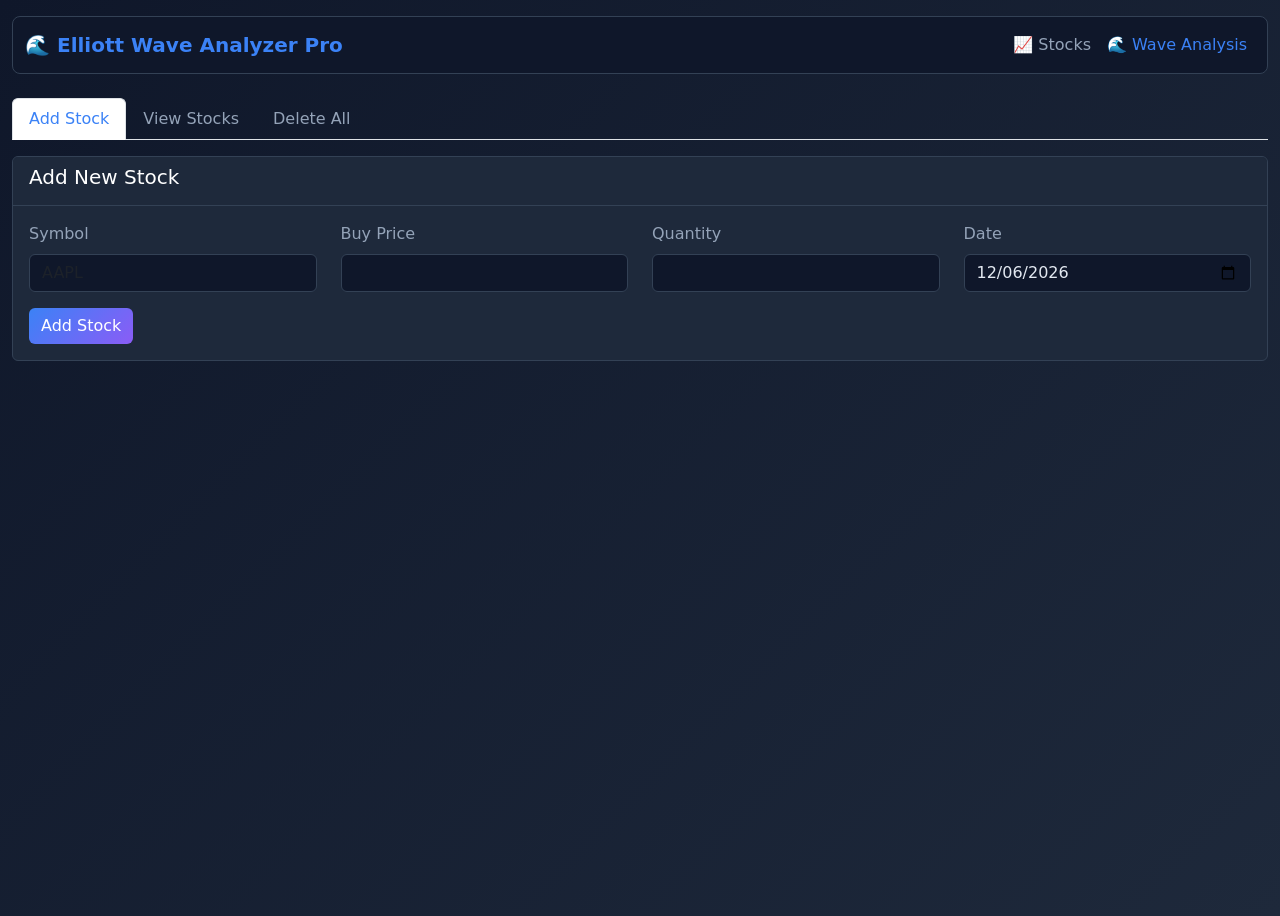
==== templates/index.html @ 2b02ab0a "Enhance index.html with mobile app meta tags Added meta tags for mobile web app capabilities and ico" ====
<!DOCTYPE html>
<html lang="en">
<head>
    <meta charset="UTF-8">
    <meta name="viewport" content="width=device-width, initial-scale=1.0">
    <title>Stock Manager</title>
    
    <link href="https://cdn.jsdelivr.net/npm/bootstrap@5.1.3/dist/css/bootstrap.min.css" rel="stylesheet">
    <link rel="stylesheet" href="https://cdn.jsdelivr.net/npm/bootstrap-icons@1.8.1/font/bootstrap-icons.css">
    <head>
    <!-- এই লাইনগুলো যোগ করুন -->
    <link rel="manifest" href="/static/manifest.json">
    <meta name="theme-color" content="#3b82f6">
    <meta name="apple-mobile-web-app-capable" content="yes">
    <link rel="icon" type="image/svg+xml" href="/static/icon.svg">
    <link rel="apple-touch-icon" href="/static/icon-192.png">
</head>
<style>
body{background:linear-gradient(135deg,#0f172a,#1e293b)!important;min-height:100vh;color:#e2e8f0!important}
.navbar{background:#0f172a!important;border:1px solid #334155!important}
.nav-link{color:#94a3b8!important}.nav-link.active{color:#3b82f6!important}
.card{background:#1e293b!important;border:1px solid #334155!important;color:#e2e8f0!important}
.card-header{background:#1e293b!important;border-bottom:1px solid #334155!important}
.table{color:#e2e8f0!important}.table td,.table th{border-color:#334155!important;color:#e2e8f0!important}
.form-control,.form-select{background:#0f172a!important;border:1px solid #334155!important;color:#e2e8f0!important}
.form-label{color:#94a3b8!important}.btn-primary{background:linear-gradient(135deg,#3b82f6,#8b5cf6)!important;border:none!important}
</style>
</head>
<body>
    <div class="container-fluid mt-3">
        <nav class="navbar navbar-expand-lg rounded-3 mb-4" style="background: #0f172a; border: 1px solid #334155;">
    <div class="container-fluid">
        <a class="navbar-brand fw-bold" href="#" style="color: #3b82f6;">🌊 Elliott Wave Analyzer Pro</a>
        <div class="navbar-nav">
            <a class="nav-link" href="/" style="color: #94a3b8;">📈 Stocks</a>
            <a class="nav-link active" href="/wave-analysis" style="color: #3b82f6;">🌊 Wave Analysis</a>
        </div>
        <button id="installBtn" onclick="installApp()" 
                style="display:none; background:#3b82f6; color:white; border:none; padding:8px 15px; border-radius:8px; cursor:pointer;">
            📲 Install App
        </button>
    </div>
</nav>

        <!-- Tabs -->
        <ul class="nav nav-tabs mb-3" id="mainTabs">
            <li class="nav-item">
                <a class="nav-link active" data-bs-toggle="tab" href="#addStock">Add Stock</a>
            </li>
            <li class="nav-item">
                <a class="nav-link" data-bs-toggle="tab" href="#viewStocks">View Stocks</a>
            </li>
            <li class="nav-item">
                <a class="nav-link" data-bs-toggle="tab" href="#deleteAll">Delete All</a>
            </li>
        </ul>

        <div class="tab-content">
            <!-- Add Stock Tab -->
            <div class="tab-pane fade show active" id="addStock">
                <div class="card">
                    <div class="card-header bg-primary text-white">
                        <h5>Add New Stock</h5>
                    </div>
                    <div class="card-body">
                        <form id="stockForm">
                            <div class="row">
                                <div class="col-md-3">
                                    <label class="form-label">Symbol</label>
                                    <input type="text" class="form-control" name="symbol" required placeholder="AAPL">
                                </div>
                                <div class="col-md-3">
                                    <label class="form-label">Buy Price</label>
                                    <input type="number" step="0.01" class="form-control" name="buy_price" required>
                                </div>
                                <div class="col-md-3">
                                    <label class="form-label">Quantity</label>
                                    <input type="number" class="form-control" name="quantity" required>
                                </div>
                                <div class="col-md-3">
                                    <label class="form-label">Date</label>
                                    <input type="date" class="form-control" name="date" id="inputDate">
                                </div>
                            </div>
                            <button type="submit" class="btn btn-primary mt-3">Add Stock</button>
                        </form>
                    </div>
                </div>
            </div>

            <!-- View Stocks Tab -->
            <div class="tab-pane fade" id="viewStocks">
                <div class="card">
                    <div class="card-header bg-info text-white">
                        <div class="row">
                            <div class="col-md-6">
                                <h5>Stock List</h5>
                            </div>
                            <div class="col-md-3">
                                <input type="date" class="form-control" id="filterDate" placeholder="Filter by date">
                            </div>
                            <div class="col-md-3">
                                <input type="text" class="form-control" id="searchSymbol" placeholder="Search symbol...">
                            </div>
                        </div>
                    </div>
                    <div class="card-body">
                        <div class="table-responsive">
                            <table class="table table-bordered table-hover" id="stockTable">
                                <thead class="table-dark">
                                    <tr>
                                        <th>No</th>
                                        <th>Date</th>
                                        <th>Symbol</th>
                                        <th>Buy Price</th>
                                        <th>Quantity</th>
                                        <th>Total</th>
                                        <th>Actions</th>
                                    </tr>
                                </thead>
                                <tbody id="stockTableBody">
                                    <tr>
                                        <td colspan="7" class="text-center">Loading stocks...</td>
                                    </tr>
                                </tbody>
                            </table>
                        </div>
                    </div>
                </div>
            </div>

            <!-- Delete All Tab -->
            <div class="tab-pane fade" id="deleteAll">
                <div class="card">
                    <div class="card-header bg-danger text-white">
                        <h5>Delete All Stocks by Date</h5>
                    </div>
                    <div class="card-body">
                        <div class="row">
                            <div class="col-md-4">
                                <label class="form-label">Select Date</label>
                                <input type="date" class="form-control" id="deleteDate">
                            </div>
                            <div class="col-md-4">
                                <button class="btn btn-danger mt-4" onclick="deleteAllByDate()">
                                    Delete All Stocks for this Date
                                </button>
                            </div>
                        </div>
                    </div>
                </div>
            </div>
        </div>
    </div>

    <!-- Edit Modal -->
    <div class="modal fade" id="editModal">
        <div class="modal-dialog">
            <div class="modal-content">
                <div class="modal-header bg-warning">
                    <h5 class="modal-title">Edit Stock</h5>
                    <button type="button" class="btn-close" data-bs-dismiss="modal"></button>
                </div>
                <div class="modal-body">
                    <form id="editForm">
                        <input type="hidden" id="editId">
                        <div class="mb-3">
                            <label class="form-label">Symbol</label>
                            <input type="text" class="form-control" id="editSymbol" required>
                        </div>
                        <div class="mb-3">
                            <label class="form-label">Buy Price</label>
                            <input type="number" step="0.01" class="form-control" id="editPrice" required>
                        </div>
                        <div class="mb-3">
                            <label class="form-label">Quantity</label>
                            <input type="number" class="form-control" id="editQuantity" required>
                        </div>
                        <div class="mb-3">
                            <label class="form-label">Date</label>
                            <input type="date" class="form-control" id="editDate" required>
                        </div>
                        <button type="submit" class="btn btn-warning">Update Stock</button>
                    </form>
                </div>
            </div>
        </div>
    </div>

    <script src="https://cdn.jsdelivr.net/npm/bootstrap@5.1.3/dist/js/bootstrap.bundle.min.js"></script>
    <script>
        // Set today's date
        document.getElementById('inputDate').value = new Date().toISOString().split('T')[0];

        // Add Stock
        document.getElementById('stockForm').addEventListener('submit', async (e) => {
            e.preventDefault();
            const formData = new FormData(e.target);
            
            try {
                const response = await fetch('/api/stocks', {
                    method: 'POST',
                    body: formData
                });
                const data = await response.json();
                
                if (data.success) {
                    alert('✅ Stock added successfully!');
                    e.target.reset();
                    document.getElementById('inputDate').value = new Date().toISOString().split('T')[0];
                    loadStocks();
                } else {
                    alert('❌ Failed to add stock');
                }
            } catch (error) {
                console.error('Error:', error);
                alert('❌ Error: ' + error.message);
            }
        });

        // Filter handlers
        document.getElementById('filterDate').addEventListener('change', loadStocks);
        document.getElementById('searchSymbol').addEventListener('input', loadStocks);

        // Load Stocks
        async function loadStocks() {
            const date = document.getElementById('filterDate').value;
            const search = document.getElementById('searchSymbol').value;
            
            let url = '/api/stocks?';
            if (date) url += `date=${date}&`;
            if (search) url += `search=${encodeURIComponent(search)}`;
            
            const tbody = document.getElementById('stockTableBody');
            tbody.innerHTML = '<tr><td colspan="7" class="text-center">Loading...</td></tr>';
            
            try {
                const response = await fetch(url);
                
                if (!response.ok) {
                    throw new Error(`HTTP ${response.status}: ${response.statusText}`);
                }
                
                const data = await response.json();
                
                tbody.innerHTML = '';
                
                if (!data.stocks || data.stocks.length === 0) {
                    tbody.innerHTML = '<tr><td colspan="7" class="text-center text-muted">No stocks found</td></tr>';
                    return;
                }
                
                data.stocks.forEach((stock, index) => {
                    const row = tbody.insertRow();
                    const total = (stock.buy_price * stock.quantity).toFixed(2);
                    const stockDate = new Date(stock.date).toLocaleDateString();
                    
                    row.innerHTML = `
                        <td>${index + 1}</td>
                        <td>${stockDate}</td>
                        <td><strong>${stock.symbol}</strong></td>
                        <td>$${stock.buy_price}</td>
                        <td>${stock.quantity}</td>
                        <td><strong>$${total}</strong></td>
                        <td>
                            <button class="btn btn-sm btn-warning" onclick="editStock('${stock._id}')">
                                <i class="bi bi-pencil"></i>
                            </button>
                            <button class="btn btn-sm btn-danger" onclick="deleteStock('${stock._id}')">
                                <i class="bi bi-trash"></i>
                            </button>
                        </td>
                    `;
                });
                
            } catch (error) {
                console.error('Error loading stocks:', error);
                tbody.innerHTML = `<tr><td colspan="7" class="text-center text-danger">Error: ${error.message}</td></tr>`;
            }
        }

        // Edit Stock
        async function editStock(id) {
            try {
                const response = await fetch(`/api/stocks/${id}`);
                const data = await response.json();
                const stock = data.stock;
                
                document.getElementById('editId').value = stock._id;
                document.getElementById('editSymbol').value = stock.symbol;
                document.getElementById('editPrice').value = stock.buy_price;
                document.getElementById('editQuantity').value = stock.quantity;
                document.getElementById('editDate').value = new Date(stock.date).toISOString().split('T')[0];
                
                new bootstrap.Modal(document.getElementById('editModal')).show();
            } catch (error) {
                console.error('Error:', error);
                alert('Error loading stock details');
            }
        }

        // Update Stock
        document.getElementById('editForm').addEventListener('submit', async (e) => {
            e.preventDefault();
            const id = document.getElementById('editId').value;
            const formData = new FormData();
            formData.append('symbol', document.getElementById('editSymbol').value);
            formData.append('buy_price', document.getElementById('editPrice').value);
            formData.append('quantity', document.getElementById('editQuantity').value);
            formData.append('date', document.getElementById('editDate').value);
            
            try {
                const response = await fetch(`/api/stocks/${id}`, {
                    method: 'PUT',
                    body: formData
                });
                const data = await response.json();
                
                if (data.success) {
                    alert('✅ Stock updated!');
                    bootstrap.Modal.getInstance(document.getElementById('editModal')).hide();
                    loadStocks();
                }
            } catch (error) {
                console.error('Error:', error);
                alert('Error updating stock');
            }
        });

        // Delete Stock
        async function deleteStock(id) {
            if (confirm('Are you sure you want to delete this stock?')) {
                try {
                    const response = await fetch(`/api/stocks/${id}`, {
                        method: 'DELETE'
                    });
                    const data = await response.json();
                    
                    if (data.success) {
                        alert('🗑️ Stock deleted!');
                        loadStocks();
                    }
                } catch (error) {
                    console.error('Error:', error);
                    alert('Error deleting stock');
                }
            }
        }

        // Delete All by Date
        async function deleteAllByDate() {
            const date = document.getElementById('deleteDate').value;
            if (!date) {
                alert('Please select a date first');
                return;
            }
            
            if (confirm(`⚠️ Are you sure you want to delete ALL stocks for ${date}?`)) {
                try {
                    const response = await fetch(`/api/stocks/date/${date}`, {
                        method: 'DELETE'
                    });
                    const data = await response.json();
                    
                    if (data.success) {
                        alert(`✅ ${data.message}`);
                        loadStocks();
                    }
                } catch (error) {
                    console.error('Error:', error);
                    alert('Error deleting stocks');
                }
            }
        }

        // Load stocks on page load
        loadStocks();
        if ('serviceWorker' in navigator) {
            window.addEventListener('load', () => {
               navigator.serviceWorker.register('/sw.js');
            });
        }
    </script>
</body>
</html>
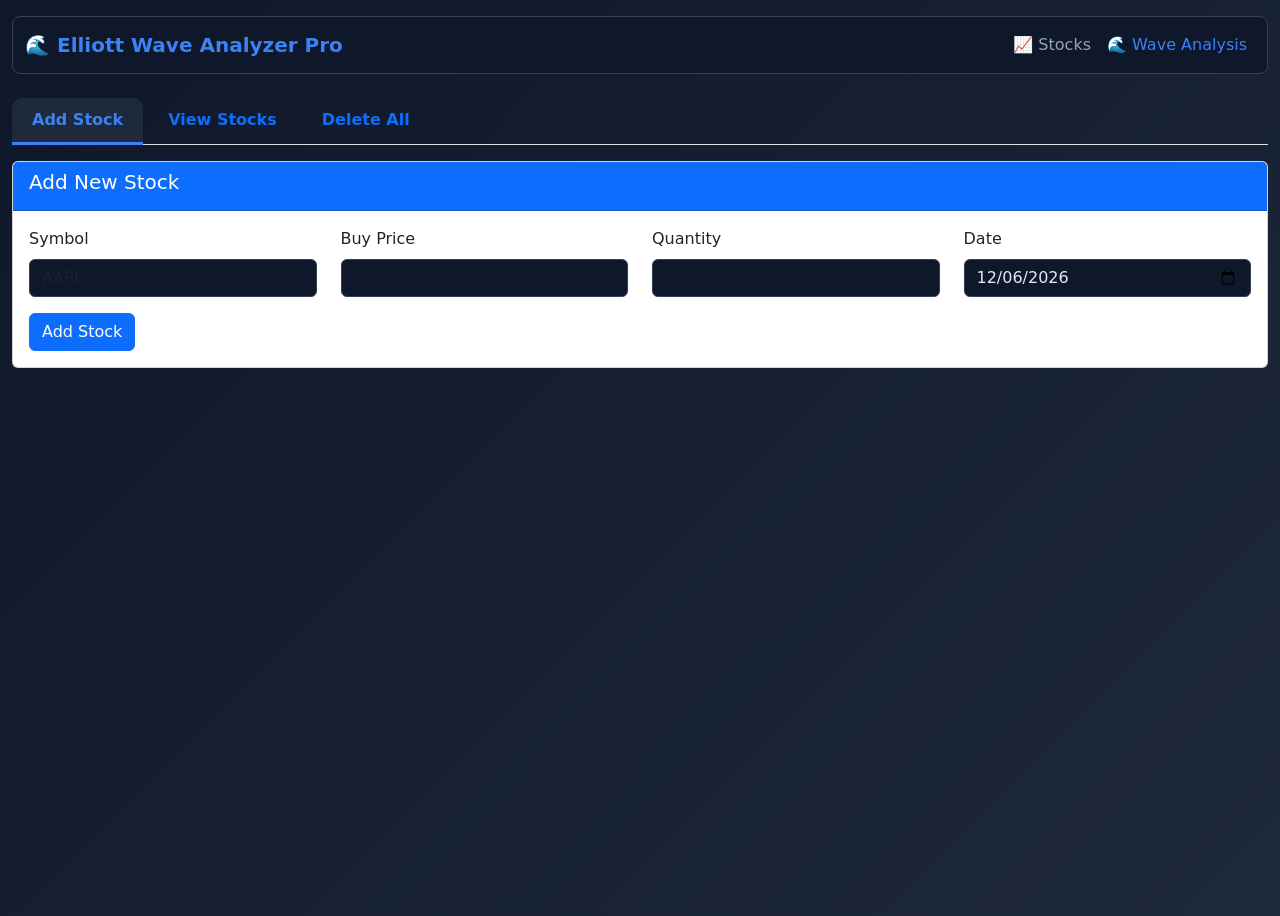
==== commit 53727597: "Update index.html" ====
--- a/templates/index.html
+++ b/templates/index.html
@@ -3,28 +3,167 @@
 <head>
     <meta charset="UTF-8">
     <meta name="viewport" content="width=device-width, initial-scale=1.0">
-    <title>Stock Manager</title>
-    
+    <title>Elliott Wave Analysis Pro</title>
     <link href="https://cdn.jsdelivr.net/npm/bootstrap@5.1.3/dist/css/bootstrap.min.css" rel="stylesheet">
     <link rel="stylesheet" href="https://cdn.jsdelivr.net/npm/bootstrap-icons@1.8.1/font/bootstrap-icons.css">
-    <head>
-    <!-- এই লাইনগুলো যোগ করুন -->
+    <!-- PWA Manifest -->
     <link rel="manifest" href="/static/manifest.json">
     <meta name="theme-color" content="#3b82f6">
     <meta name="apple-mobile-web-app-capable" content="yes">
+    <meta name="apple-mobile-web-app-status-bar-style" content="black-translucent">
+    <meta name="apple-mobile-web-app-title" content="Wave Pro">
     <link rel="icon" type="image/svg+xml" href="/static/icon.svg">
+    <link rel="apple-touch-icon" href="/static/icon.svg">
     <link rel="apple-touch-icon" href="/static/icon-192.png">
-</head>
-<style>
-body{background:linear-gradient(135deg,#0f172a,#1e293b)!important;min-height:100vh;color:#e2e8f0!important}
-.navbar{background:#0f172a!important;border:1px solid #334155!important}
-.nav-link{color:#94a3b8!important}.nav-link.active{color:#3b82f6!important}
-.card{background:#1e293b!important;border:1px solid #334155!important;color:#e2e8f0!important}
-.card-header{background:#1e293b!important;border-bottom:1px solid #334155!important}
-.table{color:#e2e8f0!important}.table td,.table th{border-color:#334155!important;color:#e2e8f0!important}
-.form-control,.form-select{background:#0f172a!important;border:1px solid #334155!important;color:#e2e8f0!important}
-.form-label{color:#94a3b8!important}.btn-primary{background:linear-gradient(135deg,#3b82f6,#8b5cf6)!important;border:none!important}
-</style>
+    <style>
+        :root {
+            --wave-1: #22c55e;
+            --wave-2: #f59e0b;
+            --wave-3: #3b82f6;
+            --wave-4: #8b5cf6;
+            --wave-5: #ef4444;
+            --wave-a: #ec4899;
+            --wave-b: #f97316;
+            --wave-c: #06b6d4;
+        }
+        body {
+            background: linear-gradient(135deg, #0f172a 0%, #1e293b 100%);
+            min-height: 100vh;
+            color: #e2e8f0;
+        }
+        .wave-card {
+            background: #1e293b;
+            border-radius: 20px;
+            box-shadow: 0 25px 50px rgba(0,0,0,0.4);
+            border: 1px solid #334155;
+        }
+        .sub-wave-box {
+            border-radius: 15px;
+            padding: 15px;
+            margin: 10px 0;
+            position: relative;
+        }
+        .sub-wave-box::before {
+            content: '';
+            position: absolute;
+            left: 0;
+            top: 0;
+            bottom: 0;
+            width: 5px;
+            border-radius: 5px 0 0 5px;
+        }
+        .sub-wave-box.wave-a { background: rgba(236,72,153,0.1); border: 1px solid rgba(236,72,153,0.3); }
+        .sub-wave-box.wave-a::before { background: var(--wave-a); }
+        .sub-wave-box.wave-b { background: rgba(249,115,22,0.1); border: 1px solid rgba(249,115,22,0.3); }
+        .sub-wave-box.wave-b::before { background: var(--wave-b); }
+        .sub-wave-box.wave-c { background: rgba(6,182,212,0.1); border: 1px solid rgba(6,182,212,0.3); }
+        .sub-wave-box.wave-c::before { background: var(--wave-c); }
+        .wave-visual {
+            background: #0f172a;
+            border-radius: 15px;
+            padding: 20px;
+            font-family: 'Courier New', monospace;
+            font-size: 0.8rem;
+            line-height: 1.2;
+            color: #94a3b8;
+            white-space: pre;
+            border: 1px solid #334155;
+        }
+        .wave-badge {
+            display: inline-block;
+            padding: 5px 12px;
+            border-radius: 20px;
+            font-size: 0.75rem;
+            font-weight: 700;
+            text-transform: uppercase;
+        }
+        .badge-impulse { background: #065f46; color: #6ee7b7; }
+        .badge-corrective { background: #7f1d1d; color: #fca5a5; }
+        .badge-diagonal { background: #78350f; color: #fcd34d; }
+        .badge-zigzag { background: #4a1d96; color: #c4b5fd; }
+        .badge-flat { background: #1e3a5f; color: #93c5fd; }
+        .badge-triangle { background: #3b0764; color: #d8b4fe; }
+        .wave-label {
+            font-size: 1.5rem;
+            font-weight: 900;
+            padding: 10px 20px;
+            border-radius: 10px;
+            display: inline-block;
+        }
+        .wave-label.w1 { background: var(--wave-1); color: white; }
+        .wave-label.w2 { background: var(--wave-2); color: white; }
+        .wave-label.w3 { background: var(--wave-3); color: white; }
+        .wave-label.w4 { background: var(--wave-4); color: white; }
+        .wave-label.w5 { background: var(--wave-5); color: white; }
+        .wave-label.wa { background: var(--wave-a); color: white; }
+        .wave-label.wb { background: var(--wave-b); color: white; }
+        .wave-label.wc { background: var(--wave-c); color: white; }
+        .summary-item {
+            display: flex;
+            justify-content: space-between;
+            align-items: center;
+            padding: 8px 12px;
+            border-radius: 8px;
+            margin: 3px 0;
+            background: #0f172a;
+        }
+        .form-control, .form-select {
+            background: #0f172a;
+            border: 1px solid #334155;
+            color: #e2e8f0;
+        }
+        .form-control:focus, .form-select:focus {
+            background: #1e293b;
+            border-color: #3b82f6;
+            color: white;
+            box-shadow: 0 0 0 3px rgba(59,130,246,0.3);
+        }
+        .label-sm { color: #94a3b8; }
+        .btn-gradient {
+            background: linear-gradient(135deg, #3b82f6, #8b5cf6);
+            border: none;
+            color: white;
+            font-weight: 700;
+            padding: 12px 30px;
+            border-radius: 10px;
+        }
+        .btn-gradient:hover {
+            transform: translateY(-2px);
+            box-shadow: 0 10px 30px rgba(59,130,246,0.4);
+            color: white;
+        }
+        .section-title {
+            font-weight: 800;
+            color: #e2e8f0;
+            border-bottom: 3px solid #3b82f6;
+            padding-bottom: 8px;
+            display: inline-block;
+        }
+        .nav-tabs .nav-link {
+            border: none;
+            font-weight: 600;
+            padding: 10px 20px;
+            border-radius: 10px 10px 0 0;
+            margin-right: 5px;
+        }
+        .nav-tabs .nav-link.active {
+            background: #1e293b;
+            color: #3b82f6 !important;
+            border-bottom: 3px solid #3b82f6;
+        }
+        .nav-tabs .nav-link:hover { color: #3b82f6 !important; }
+        .table-dark {
+            --bs-table-bg: transparent;
+            --bs-table-color: #e2e8f0;
+            border-color: #334155;
+        }
+        .table-dark td, .table-dark th {
+            border-color: #334155;
+            vertical-align: middle;
+            font-size: 0.8rem;
+        }
+        .table-dark tbody tr:hover { background: rgba(59,130,246,0.1); }
+    </style>
 </head>
 <body>
     <div class="container-fluid mt-3">
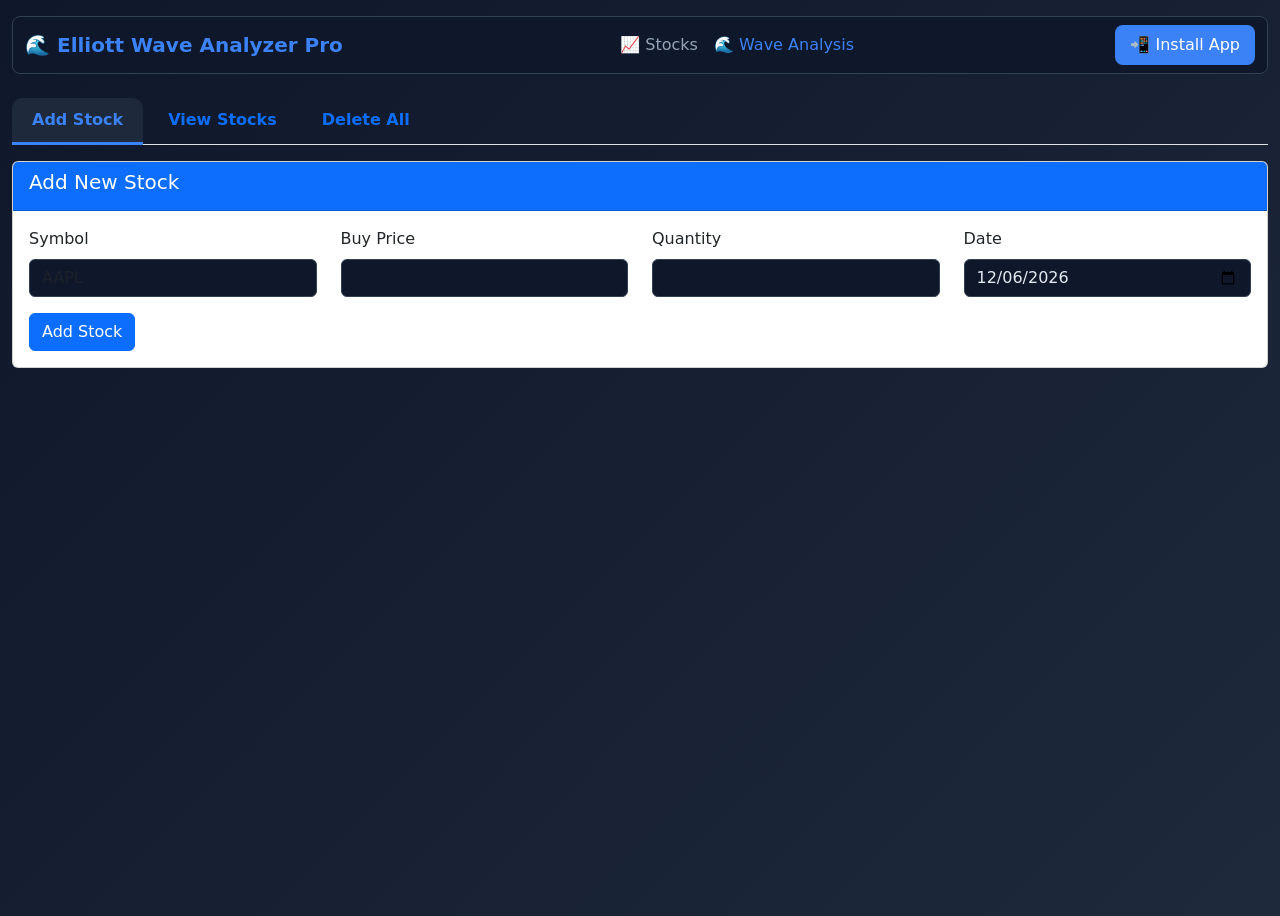
==== commit 35d1d621: "Update index.html" ====
--- a/templates/index.html
+++ b/templates/index.html
@@ -166,7 +166,7 @@
     </style>
 </head>
 <body>
-    <div class="container-fluid mt-3">
+    <div class="container-fluid mt-3 mb-5">
         <nav class="navbar navbar-expand-lg rounded-3 mb-4" style="background: #0f172a; border: 1px solid #334155;">
     <div class="container-fluid">
         <a class="navbar-brand fw-bold" href="#" style="color: #3b82f6;">🌊 Elliott Wave Analyzer Pro</a>
@@ -175,7 +175,7 @@
             <a class="nav-link active" href="/wave-analysis" style="color: #3b82f6;">🌊 Wave Analysis</a>
         </div>
         <button id="installBtn" onclick="installApp()" 
-                style="display:none; background:#3b82f6; color:white; border:none; padding:8px 15px; border-radius:8px; cursor:pointer;">
+                style="background:#3b82f6; color:white; border:none; padding:8px 15px; border-radius:8px; cursor:pointer;">
             📲 Install App
         </button>
     </div>
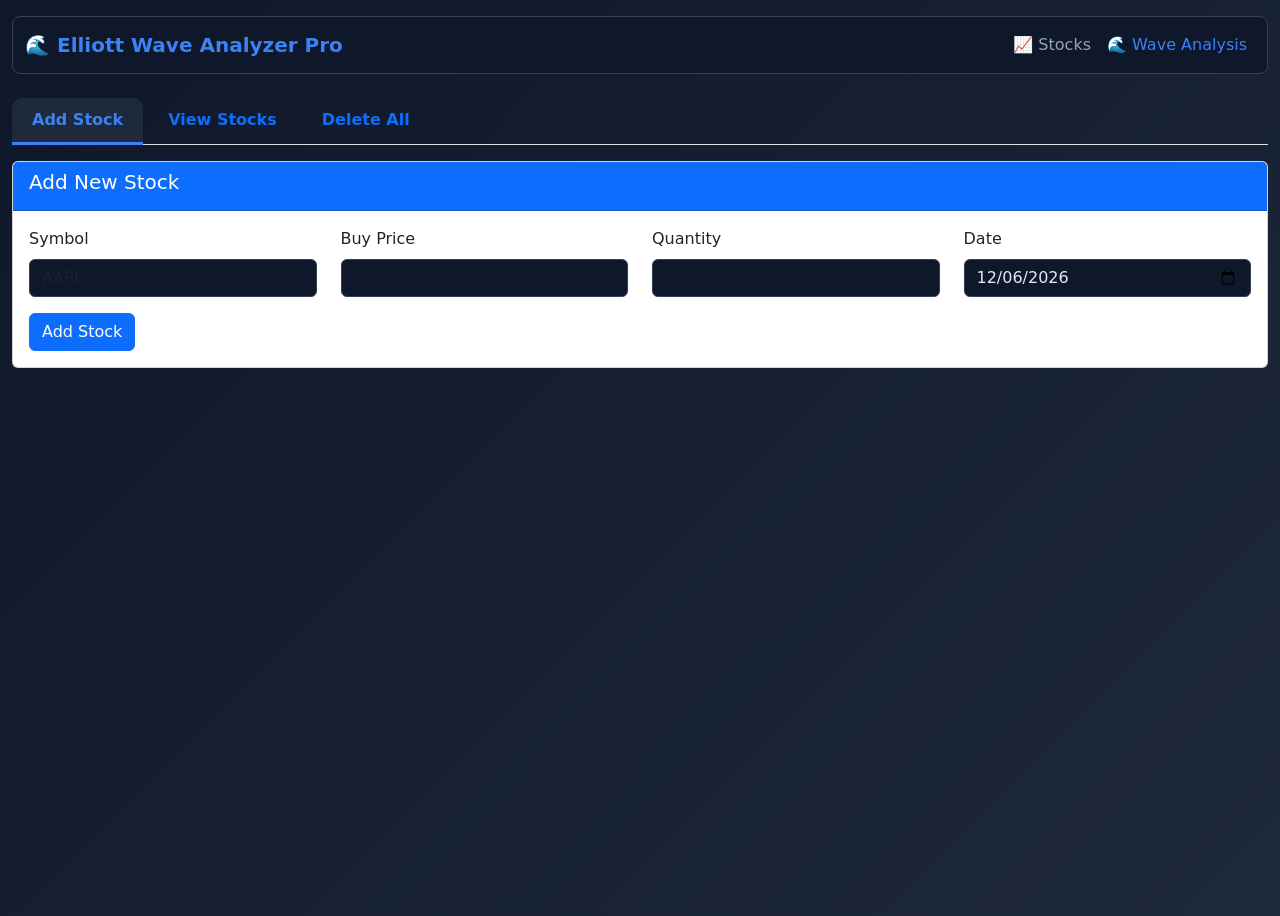
==== commit c4ce8f11: "Update index.html" ====
--- a/templates/index.html
+++ b/templates/index.html
@@ -12,8 +12,8 @@
     <meta name="apple-mobile-web-app-capable" content="yes">
     <meta name="apple-mobile-web-app-status-bar-style" content="black-translucent">
     <meta name="apple-mobile-web-app-title" content="Wave Pro">
-    <link rel="icon" type="image/svg+xml" href="/static/icon.svg">
-    <link rel="apple-touch-icon" href="/static/icon.svg">
+    <link rel="icon" type="image/png" href="/static/icon-192.png">
+    <link rel="apple-touch-icon" href="/static/icon-512.png">
     <link rel="apple-touch-icon" href="/static/icon-192.png">
     <style>
         :root {
@@ -175,7 +175,7 @@
             <a class="nav-link active" href="/wave-analysis" style="color: #3b82f6;">🌊 Wave Analysis</a>
         </div>
         <button id="installBtn" onclick="installApp()" 
-                style="background:#3b82f6; color:white; border:none; padding:8px 15px; border-radius:8px; cursor:pointer;">
+                style="display:none;background:#3b82f6; color:white; border:none; padding:8px 15px; border-radius:8px; cursor:pointer;">
             📲 Install App
         </button>
     </div>
@@ -514,6 +514,35 @@
 
         // Load stocks on page load
         loadStocks();
+        // Install Prompt Handler
+        let deferredPrompt;
+        window.addEventListener('beforeinstallprompt', (e) => {
+            e.preventDefault();
+            deferredPrompt = e;
+        
+            // Show install button
+            const installBtn = document.getElementById('installBtn');
+            if (installBtn) installBtn.style.display = 'block';
+        });
+
+        // Install Button Click Handler
+        function installApp() {
+            if (deferredPrompt) {
+                deferredPrompt.prompt();
+                deferredPrompt.userChoice.then((choiceResult) => {
+                    if (choiceResult.outcome === 'accepted') {
+                        console.log('✅ User installed the app');
+                    }
+                    deferredPrompt = null;
+                    document.getElementById('installBtn').style.display = 'none';
+                });
+            }
+        }
+
+        // Check if already installed
+        if (window.matchMedia('(display-mode: standalone)').matches) {
+            console.log('📱 App is running in standalone mode');
+        }
         if ('serviceWorker' in navigator) {
             window.addEventListener('load', () => {
                navigator.serviceWorker.register('/sw.js');
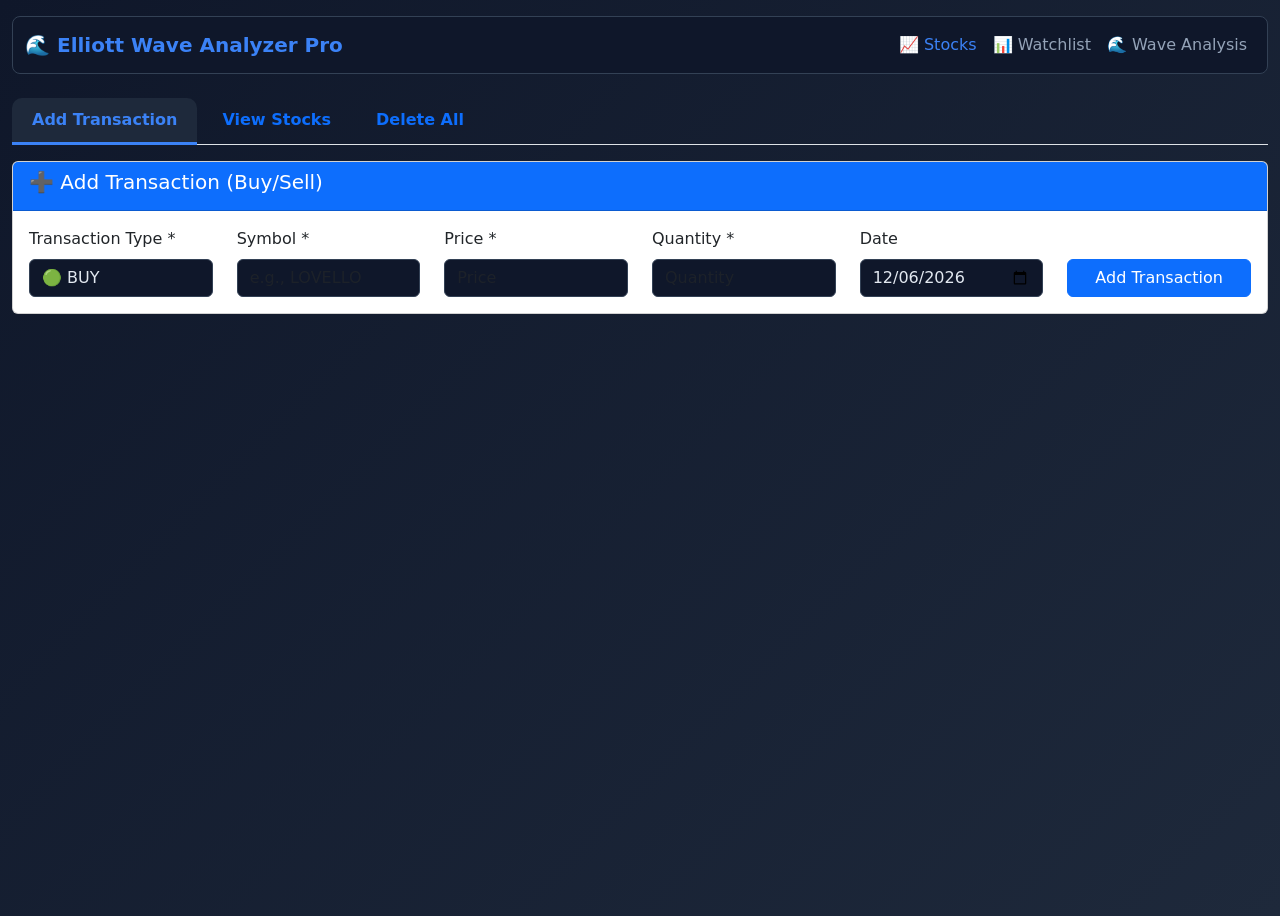
==== commit dcebfe8f: "Update index.html" ====
--- a/templates/index.html
+++ b/templates/index.html
@@ -163,28 +163,63 @@
             font-size: 0.8rem;
         }
         .table-dark tbody tr:hover { background: rgba(59,130,246,0.1); }
+        .badge-buy {
+            background: #28a745;
+            color: white;
+            padding: 4px 8px;
+            border-radius: 4px;
+            font-size: 11px;
+            font-weight: 600;
+        }
+        .badge-sell {
+            background: #dc3545;
+            color: white;
+            padding: 4px 8px;
+            border-radius: 4px;
+            font-size: 11px;
+            font-weight: 600;
+        }
+        .available-qty {
+            font-size: 12px;
+            margin-top: 5px;
+            padding: 5px;
+            border-radius: 5px;
+        }
+        .available-qty.valid {
+            background: rgba(40,167,69,0.2);
+            color: #90EE90;
+        }
+        .available-qty.invalid {
+            background: rgba(220,53,69,0.2);
+            color: #ff9999;
+        }
+        .total-qty-cell {
+            font-weight: bold;
+            color: #60a5fa;
+        }
     </style>
 </head>
 <body>
     <div class="container-fluid mt-3 mb-5">
         <nav class="navbar navbar-expand-lg rounded-3 mb-4" style="background: #0f172a; border: 1px solid #334155;">
-    <div class="container-fluid">
-        <a class="navbar-brand fw-bold" href="#" style="color: #3b82f6;">🌊 Elliott Wave Analyzer Pro</a>
-        <div class="navbar-nav">
-            <a class="nav-link" href="/" style="color: #94a3b8;">📈 Stocks</a>
-            <a class="nav-link active" href="/wave-analysis" style="color: #3b82f6;">🌊 Wave Analysis</a>
-        </div>
-        <button id="installBtn" onclick="installApp()" 
-                style="display:none;background:#3b82f6; color:white; border:none; padding:8px 15px; border-radius:8px; cursor:pointer;">
-            📲 Install App
-        </button>
-    </div>
-</nav>
+            <div class="container-fluid">
+                <a class="navbar-brand fw-bold" href="#" style="color: #3b82f6;">🌊 Elliott Wave Analyzer Pro</a>
+                <div class="navbar-nav">
+                    <a class="nav-link active" href="/" style="color: #3b82f6;">📈 Stocks</a>
+                    <a class="nav-link" href="/watchlist" style="color: #94a3b8;">📊 Watchlist</a>
+                    <a class="nav-link" href="/wave-analysis" style="color: #94a3b8;">🌊 Wave Analysis</a>
+                </div>
+                <button id="installBtn" onclick="installApp()" 
+                        style="display:none;background:#3b82f6; color:white; border:none; padding:8px 15px; border-radius:8px; cursor:pointer;">
+                    📲 Install App
+                </button>
+            </div>
+        </nav>
 
         <!-- Tabs -->
         <ul class="nav nav-tabs mb-3" id="mainTabs">
             <li class="nav-item">
-                <a class="nav-link active" data-bs-toggle="tab" href="#addStock">Add Stock</a>
+                <a class="nav-link active" data-bs-toggle="tab" href="#addStock">Add Transaction</a>
             </li>
             <li class="nav-item">
                 <a class="nav-link" data-bs-toggle="tab" href="#viewStocks">View Stocks</a>
@@ -195,33 +230,44 @@
         </ul>
 
         <div class="tab-content">
-            <!-- Add Stock Tab -->
+            <!-- Add Transaction Tab -->
             <div class="tab-pane fade show active" id="addStock">
                 <div class="card">
                     <div class="card-header bg-primary text-white">
-                        <h5>Add New Stock</h5>
+                        <h5>➕ Add Transaction (Buy/Sell)</h5>
                     </div>
                     <div class="card-body">
                         <form id="stockForm">
                             <div class="row">
-                                <div class="col-md-3">
-                                    <label class="form-label">Symbol</label>
-                                    <input type="text" class="form-control" name="symbol" required placeholder="AAPL">
+                                <div class="col-md-2">
+                                    <label class="form-label">Transaction Type *</label>
+                                    <select class="form-control" name="transaction_type" id="transactionType" required>
+                                        <option value="buy">🟢 BUY</option>
+                                        <option value="sell">🔴 SELL</option>
+                                    </select>
                                 </div>
-                                <div class="col-md-3">
-                                    <label class="form-label">Buy Price</label>
-                                    <input type="number" step="0.01" class="form-control" name="buy_price" required>
+                                <div class="col-md-2">
+                                    <label class="form-label">Symbol *</label>
+                                    <input type="text" class="form-control" name="symbol" id="symbolInput" required placeholder="e.g., LOVELLO">
                                 </div>
-                                <div class="col-md-3">
-                                    <label class="form-label">Quantity</label>
-                                    <input type="number" class="form-control" name="quantity" required>
+                                <div class="col-md-2">
+                                    <label class="form-label">Price *</label>
+                                    <input type="number" step="0.01" class="form-control" name="buy_price" id="priceInput" required placeholder="Price">
                                 </div>
-                                <div class="col-md-3">
+                                <div class="col-md-2">
+                                    <label class="form-label">Quantity *</label>
+                                    <input type="number" class="form-control" name="quantity" id="quantityInput" required placeholder="Quantity">
+                                </div>
+                                <div class="col-md-2">
                                     <label class="form-label">Date</label>
                                     <input type="date" class="form-control" name="date" id="inputDate">
                                 </div>
+                                <div class="col-md-2">
+                                    <label class="form-label">&nbsp;</label>
+                                    <button type="submit" class="btn btn-primary w-100">Add Transaction</button>
+                                </div>
                             </div>
-                            <button type="submit" class="btn btn-primary mt-3">Add Stock</button>
+                            <div id="availableQtyMsg" class="available-qty" style="display: none;"></div>
                         </form>
                     </div>
                 </div>
@@ -231,15 +277,18 @@
             <div class="tab-pane fade" id="viewStocks">
                 <div class="card">
                     <div class="card-header bg-info text-white">
-                        <div class="row">
-                            <div class="col-md-6">
-                                <h5>Stock List</h5>
+                        <div class="row align-items-center">
+                            <div class="col-md-4">
+                                <h5 class="mb-0">📋 Stock Transaction History</h5>
                             </div>
                             <div class="col-md-3">
                                 <input type="date" class="form-control" id="filterDate" placeholder="Filter by date">
                             </div>
                             <div class="col-md-3">
-                                <input type="text" class="form-control" id="searchSymbol" placeholder="Search symbol...">
+                                <input type="text" class="form-control" id="searchSymbol" placeholder="🔍 Search symbol...">
+                            </div>
+                            <div class="col-md-2">
+                                <button class="btn btn-light btn-sm w-100" onclick="loadStocks()">🔄 Refresh</button>
                             </div>
                         </div>
                     </div>
@@ -251,15 +300,17 @@
                                         <th>No</th>
                                         <th>Date</th>
                                         <th>Symbol</th>
-                                        <th>Buy Price</th>
+                                        <th>Type</th>
+                                        <th>Price</th>
                                         <th>Quantity</th>
+                                        <th>All Quantity</th>
                                         <th>Total</th>
                                         <th>Actions</th>
                                     </tr>
                                 </thead>
                                 <tbody id="stockTableBody">
                                     <tr>
-                                        <td colspan="7" class="text-center">Loading stocks...</td>
+                                        <td colspan="9" class="text-center">Loading stocks...</td>
                                     </tr>
                                 </tbody>
                             </table>
@@ -272,7 +323,7 @@
             <div class="tab-pane fade" id="deleteAll">
                 <div class="card">
                     <div class="card-header bg-danger text-white">
-                        <h5>Delete All Stocks by Date</h5>
+                        <h5>⚠️ Delete All Stocks by Date</h5>
                     </div>
                     <div class="card-body">
                         <div class="row">
@@ -282,7 +333,7 @@
                             </div>
                             <div class="col-md-4">
                                 <button class="btn btn-danger mt-4" onclick="deleteAllByDate()">
-                                    Delete All Stocks for this Date
+                                    🗑️ Delete All Stocks for this Date
                                 </button>
                             </div>
                         </div>
@@ -297,18 +348,25 @@
         <div class="modal-dialog">
             <div class="modal-content">
                 <div class="modal-header bg-warning">
-                    <h5 class="modal-title">Edit Stock</h5>
+                    <h5 class="modal-title">✏️ Edit Transaction</h5>
                     <button type="button" class="btn-close" data-bs-dismiss="modal"></button>
                 </div>
                 <div class="modal-body">
                     <form id="editForm">
                         <input type="hidden" id="editId">
                         <div class="mb-3">
+                            <label class="form-label">Transaction Type</label>
+                            <select class="form-control" id="editTransactionType" required>
+                                <option value="buy">🟢 BUY</option>
+                                <option value="sell">🔴 SELL</option>
+                            </select>
+                        </div>
+                        <div class="mb-3">
                             <label class="form-label">Symbol</label>
                             <input type="text" class="form-control" id="editSymbol" required>
                         </div>
                         <div class="mb-3">
-                            <label class="form-label">Buy Price</label>
+                            <label class="form-label">Price</label>
                             <input type="number" step="0.01" class="form-control" id="editPrice" required>
                         </div>
                         <div class="mb-3">
@@ -319,7 +377,7 @@
                             <label class="form-label">Date</label>
                             <input type="date" class="form-control" id="editDate" required>
                         </div>
-                        <button type="submit" class="btn btn-warning">Update Stock</button>
+                        <button type="submit" class="btn btn-warning">Update Transaction</button>
                     </form>
                 </div>
             </div>
@@ -331,10 +389,106 @@
         // Set today's date
         document.getElementById('inputDate').value = new Date().toISOString().split('T')[0];
 
-        // Add Stock
+        let availableSymbols = [];
+
+        // Load available symbols for sell
+        async function loadAvailableSymbols() {
+            try {
+                const response = await fetch('/api/stocks/symbols');
+                const data = await response.json();
+                if (data.symbols) {
+                    availableSymbols = data.symbols;
+                }
+            } catch (error) {
+                console.error('Error loading symbols:', error);
+            }
+        }
+
+        // Check available quantity for sell
+        async function checkAvailableQuantity(symbol, quantity) {
+            try {
+                const response = await fetch(`/api/stocks/available-quantity/${encodeURIComponent(symbol)}`);
+                const data = await response.json();
+                return data.available_quantity || 0;
+            } catch (error) {
+                console.error('Error checking quantity:', error);
+                return 0;
+            }
+        }
+
+        // Transaction type change handler
+        document.getElementById('transactionType').addEventListener('change', function() {
+            const symbolInput = document.getElementById('symbolInput');
+            const availableMsg = document.getElementById('availableQtyMsg');
+            const quantityInput = document.getElementById('quantityInput');
+            
+            if (this.value === 'sell') {
+                symbolInput.placeholder = 'Type symbol to sell...';
+                symbolInput.style.border = '1px solid #dc3545';
+                symbolInput.addEventListener('input', suggestSymbols);
+                loadAvailableSymbols();
+                availableMsg.style.display = 'block';
+                availableMsg.innerHTML = '💡 Type a symbol to see available quantity';
+                availableMsg.className = 'available-qty';
+            } else {
+                symbolInput.placeholder = 'e.g., LOVELLO';
+                symbolInput.style.border = '1px solid #334155';
+                symbolInput.removeEventListener('input', suggestSymbols);
+                availableMsg.style.display = 'none';
+                quantityInput.max = '';
+                quantityInput.placeholder = 'Quantity';
+            }
+        });
+
+        async function suggestSymbols() {
+            const input = document.getElementById('symbolInput');
+            const value = input.value.toUpperCase();
+            const availableMsg = document.getElementById('availableQtyMsg');
+            const quantityInput = document.getElementById('quantityInput');
+            
+            if (value && availableSymbols.length > 0) {
+                const match = availableSymbols.find(s => s.symbol === value);
+                if (match) {
+                    availableMsg.innerHTML = `✅ Available to sell: ${match.available_quantity} shares`;
+                    availableMsg.className = 'available-qty valid';
+                    quantityInput.max = match.available_quantity;
+                    quantityInput.placeholder = `Max ${match.available_quantity}`;
+                } else {
+                    const suggestions = availableSymbols.filter(s => s.symbol.includes(value));
+                    if (suggestions.length > 0) {
+                        availableMsg.innerHTML = `💡 Suggestions: ${suggestions.map(s => `${s.symbol} (${s.available_quantity})`).join(', ')}`;
+                        availableMsg.className = 'available-qty';
+                    } else {
+                        availableMsg.innerHTML = `⚠️ No available quantity for "${value}" to sell`;
+                        availableMsg.className = 'available-qty invalid';
+                        quantityInput.max = 0;
+                    }
+                }
+            } else if (value) {
+                availableMsg.innerHTML = '⏳ Loading available symbols...';
+                await loadAvailableSymbols();
+                suggestSymbols();
+            } else {
+                availableMsg.style.display = 'none';
+            }
+        }
+
+        // Add Transaction (Buy/Sell)
         document.getElementById('stockForm').addEventListener('submit', async (e) => {
             e.preventDefault();
             const formData = new FormData(e.target);
+            const transactionType = document.getElementById('transactionType').value;
+            const symbol = document.getElementById('symbolInput').value;
+            const quantity = parseInt(document.getElementById('quantityInput').value);
+            
+            // For sell, validate quantity
+            if (transactionType === 'sell') {
+                const available = await checkAvailableQuantity(symbol, quantity);
+                if (quantity > available) {
+                    alert(`❌ Insufficient quantity! Available: ${available}, Requested: ${quantity}`);
+                    return;
+                }
+            }
             
             try {
                 const response = await fetch('/api/stocks', {
@@ -344,12 +498,15 @@
                 const data = await response.json();
                 
                 if (data.success) {
-                    alert('✅ Stock added successfully!');
+                    alert(`✅ ${transactionType.toUpperCase()} transaction added successfully!`);
                     e.target.reset();
                     document.getElementById('inputDate').value = new Date().toISOString().split('T')[0];
+                    document.getElementById('transactionType').value = 'buy';
+                    document.getElementById('availableQtyMsg').style.display = 'none';
                     loadStocks();
+                    loadAvailableSymbols();
                 } else {
-                    alert('❌ Failed to add stock');
+                    alert('❌ ' + (data.message || 'Failed to add transaction'));
                 }
             } catch (error) {
                 console.error('Error:', error);
@@ -361,7 +518,7 @@
         document.getElementById('filterDate').addEventListener('change', loadStocks);
         document.getElementById('searchSymbol').addEventListener('input', loadStocks);
 
-        // Load Stocks
+        // Load Stocks with All Quantity
         async function loadStocks() {
             const date = document.getElementById('filterDate').value;
             const search = document.getElementById('searchSymbol').value;
@@ -371,7 +528,7 @@
             if (search) url += `search=${encodeURIComponent(search)}`;
             
             const tbody = document.getElementById('stockTableBody');
-            tbody.innerHTML = '<tr><td colspan="7" class="text-center">Loading...</td></tr>';
+            tbody.innerHTML = '<tr><td colspan="9" class="text-center">Loading...</td></tr>';
             
             try {
                 const response = await fetch(url);
@@ -385,7 +542,7 @@
                 tbody.innerHTML = '';
                 
                 if (!data.stocks || data.stocks.length === 0) {
-                    tbody.innerHTML = '<tr><td colspan="7" class="text-center text-muted">No stocks found</td></tr>';
+                    tbody.innerHTML = '<tr><td colspan="9" class="text-center text-muted">No transactions found</td></tr>';
                     return;
                 }
                 
@@ -393,16 +550,20 @@
                     const row = tbody.insertRow();
                     const total = (stock.buy_price * stock.quantity).toFixed(2);
                     const stockDate = new Date(stock.date).toLocaleDateString();
+                    const transactionType = stock.transaction_type || 'buy';
+                    const allQuantity = stock.all_quantity || 0;
                     
                     row.innerHTML = `
                         <td>${index + 1}</td>
                         <td>${stockDate}</td>
                         <td><strong>${stock.symbol}</strong></td>
-                        <td>$${stock.buy_price}</td>
+                        <td><span class="badge-${transactionType}">${transactionType.toUpperCase()}</span></td>
+                        <td>$${stock.buy_price.toFixed(2)}</td>
                         <td>${stock.quantity}</td>
+                        <td class="total-qty-cell">${allQuantity}</td>
                         <td><strong>$${total}</strong></td>
                         <td>
-                            <button class="btn btn-sm btn-warning" onclick="editStock('${stock._id}')">
+                            <button class="btn btn-sm btn-warning me-1" onclick="editStock('${stock._id}')">
                                 <i class="bi bi-pencil"></i>
                             </button>
                             <button class="btn btn-sm btn-danger" onclick="deleteStock('${stock._id}')">
@@ -414,7 +575,7 @@
                 
             } catch (error) {
                 console.error('Error loading stocks:', error);
-                tbody.innerHTML = `<tr><td colspan="7" class="text-center text-danger">Error: ${error.message}</td></tr>`;
+                tbody.innerHTML = `<tr><td colspan="9" class="text-center text-danger">Error: ${error.message}</td></tr>`;
             }
         }
 
@@ -430,11 +591,12 @@
                 document.getElementById('editPrice').value = stock.buy_price;
                 document.getElementById('editQuantity').value = stock.quantity;
                 document.getElementById('editDate').value = new Date(stock.date).toISOString().split('T')[0];
+                document.getElementById('editTransactionType').value = stock.transaction_type || 'buy';
                 
                 new bootstrap.Modal(document.getElementById('editModal')).show();
             } catch (error) {
                 console.error('Error:', error);
-                alert('Error loading stock details');
+                alert('Error loading transaction details');
             }
         }
 
@@ -447,6 +609,7 @@
             formData.append('buy_price', document.getElementById('editPrice').value);
             formData.append('quantity', document.getElementById('editQuantity').value);
             formData.append('date', document.getElementById('editDate').value);
+            formData.append('transaction_type', document.getElementById('editTransactionType').value);
             
             try {
                 const response = await fetch(`/api/stocks/${id}`, {
@@ -456,19 +619,22 @@
                 const data = await response.json();
                 
                 if (data.success) {
-                    alert('✅ Stock updated!');
+                    alert('✅ Transaction updated!');
                     bootstrap.Modal.getInstance(document.getElementById('editModal')).hide();
                     loadStocks();
+                    loadAvailableSymbols();
+                } else {
+                    alert('❌ ' + (data.message || 'Failed to update'));
                 }
             } catch (error) {
                 console.error('Error:', error);
-                alert('Error updating stock');
+                alert('Error updating transaction');
             }
         });
 
         // Delete Stock
         async function deleteStock(id) {
-            if (confirm('Are you sure you want to delete this stock?')) {
+            if (confirm('Are you sure you want to delete this transaction?')) {
                 try {
                     const response = await fetch(`/api/stocks/${id}`, {
                         method: 'DELETE'
@@ -476,12 +642,13 @@
                     const data = await response.json();
                     
                     if (data.success) {
-                        alert('🗑️ Stock deleted!');
+                        alert('🗑️ Transaction deleted!');
                         loadStocks();
+                        loadAvailableSymbols();
                     }
                 } catch (error) {
                     console.error('Error:', error);
-                    alert('Error deleting stock');
+                    alert('Error deleting transaction');
                 }
             }
         }
@@ -494,7 +661,7 @@
                 return;
             }
             
-            if (confirm(`⚠️ Are you sure you want to delete ALL stocks for ${date}?`)) {
+            if (confirm(`⚠️ Are you sure you want to delete ALL transactions for ${date}?`)) {
                 try {
                     const response = await fetch(`/api/stocks/date/${date}`, {
                         method: 'DELETE'
@@ -504,16 +671,19 @@
                     if (data.success) {
                         alert(`✅ ${data.message}`);
                         loadStocks();
+                        loadAvailableSymbols();
                     }
                 } catch (error) {
                     console.error('Error:', error);
-                    alert('Error deleting stocks');
-                }
-            }
-        }
-
-        // Load stocks on page load
+                    alert('Error deleting transactions');
+                }
+            }
+        }
+
+        // Load stocks and symbols on page load
         loadStocks();
+        loadAvailableSymbols();
+        
         // Install Prompt Handler
         let deferredPrompt;
         window.addEventListener('beforeinstallprompt', (e) => {
